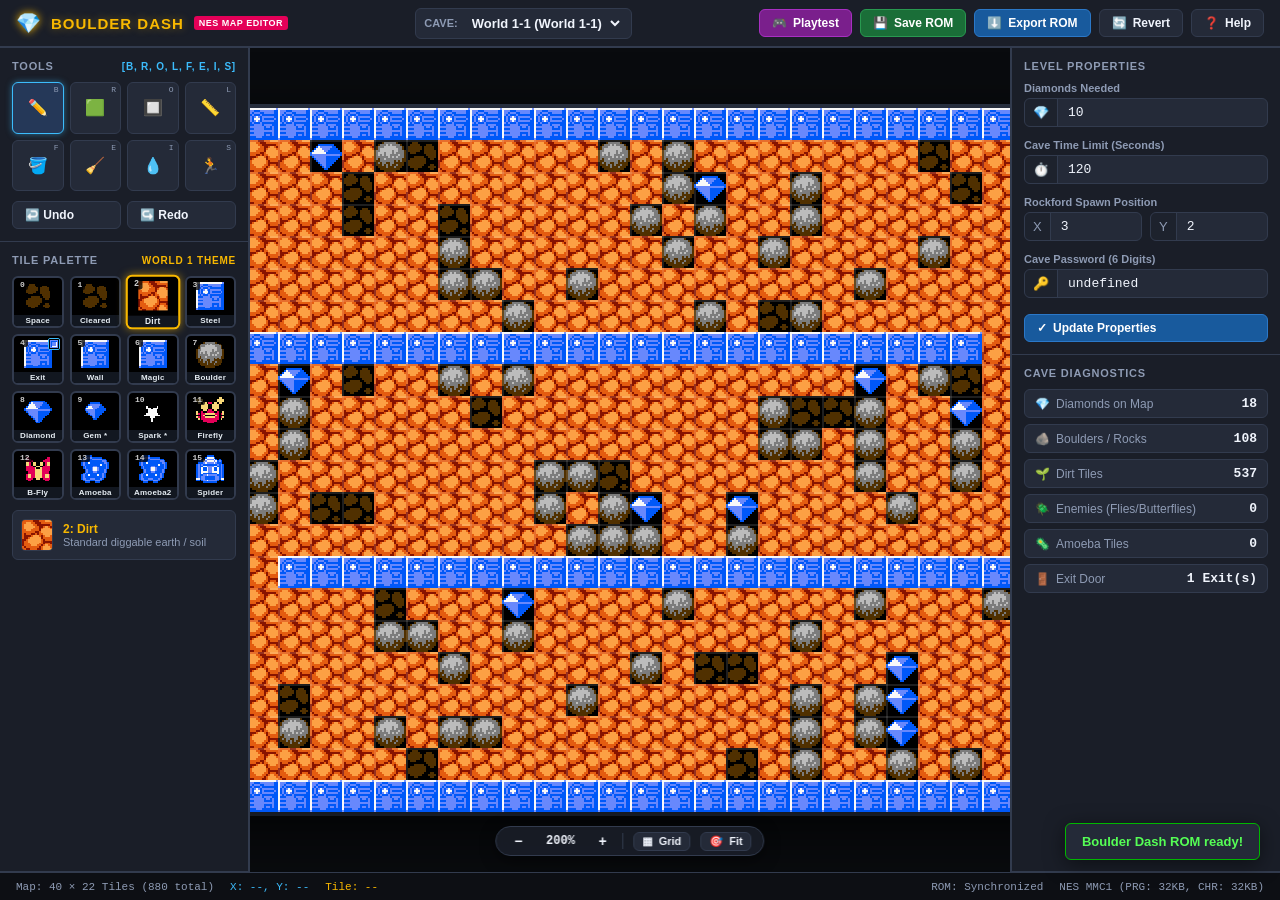
==== web/index.html @ a6bbfe9a "Initial Commit All code created with Google Antigravity Gemini Pro 3.1 and Gemini 4 Argon" ====
<!DOCTYPE html>
<html lang="en">
<head>
  <meta charset="UTF-8">
  <meta name="viewport" content="width=device-width, initial-scale=1.0">
  <title>Boulder Dash Map Editor - NES Edition</title>
  <link rel="stylesheet" href="style.css">
  <link rel="icon" href="data:image/svg+xml,<svg xmlns='http://www.w3.org/2000/svg' viewBox='0 0 100 100'><text y='.9em' font-size='90'>💎</text></svg>">
</head>
<body>

  <!-- Top Header -->
  <header>
    <div class="brand">
      <span class="logo-icon">💎</span>
      <h1>Boulder Dash</h1>
      <span class="nes-tag">NES MAP EDITOR</span>
    </div>

    <div class="header-center">
      <div class="level-selector-wrapper">
        <label for="levelSelect">Cave:</label>
        <select id="levelSelect">
          <!-- Populated dynamically via JS -->
        </select>
      </div>
    </div>

    <div class="header-actions">
      <button id="btnPlaytest" class="btn btn-play" title="Playtest cave physics directly in browser (Space)">
        <span>🎮</span> Playtest
      </button>
      <button id="btnSave" class="btn btn-success" title="Save changes to ROM file (Ctrl+S)">
        <span>💾</span> Save ROM
      </button>
      <button id="btnExport" class="btn btn-primary" title="Download patched NES ROM">
        <span>⬇️</span> Export ROM
      </button>
      <button id="btnRevert" class="btn" title="Revert current ROM to original backup">
        <span>🔄</span> Revert
      </button>
      <button id="btnHelp" class="btn" title="View keyboard shortcuts and instructions">
        <span>❓</span> Help
      </button>
    </div>
  </header>

  <!-- App Main Layout -->
  <div class="app-body">
    <!-- Left Sidebar: Tools & Tiles Palette -->
    <aside class="sidebar-left">
      <!-- Drawing Tools -->
      <div class="panel-section">
        <div class="panel-title">
          <span>Tools</span>
          <span style="font-size: 10px; color: var(--accent-cyan);">[B, R, O, L, F, E, I, S]</span>
        </div>
        <div class="tools-grid">
          <button class="tool-btn active" data-tool="pencil" title="Pencil (B)">
            <span class="icon">✏️</span>
            <span class="key">B</span>
          </button>
          <button class="tool-btn" data-tool="rect-fill" title="Rectangle Fill (R)">
            <span class="icon">🟩</span>
            <span class="key">R</span>
          </button>
          <button class="tool-btn" data-tool="rect-outline" title="Rectangle Outline (O)">
            <span class="icon">🔲</span>
            <span class="key">O</span>
          </button>
          <button class="tool-btn" data-tool="line" title="Line Tool (L)">
            <span class="icon">📏</span>
            <span class="key">L</span>
          </button>
          <button class="tool-btn" data-tool="bucket" title="Flood Fill (F)">
            <span class="icon">🪣</span>
            <span class="key">F</span>
          </button>
          <button class="tool-btn" data-tool="eraser" title="Eraser / Empty Space (E)">
            <span class="icon">🧹</span>
            <span class="key">E</span>
          </button>
          <button class="tool-btn" data-tool="picker" title="Eyedropper / Pick Tile (I)">
            <span class="icon">💧</span>
            <span class="key">I</span>
          </button>
          <button class="tool-btn" data-tool="spawn" title="Set Rockford Spawn Position (S)">
            <span class="icon">🏃</span>
            <span class="key">S</span>
          </button>
        </div>

        <div style="display: flex; gap: 6px; margin-top: 10px;">
          <button id="btnUndo" class="btn" style="flex: 1;" title="Undo (Ctrl+Z)">↩️ Undo</button>
          <button id="btnRedo" class="btn" style="flex: 1;" title="Redo (Ctrl+Y)">↪️ Redo</button>
        </div>
      </div>

      <!-- Tile Palette -->
      <div class="panel-section" style="flex: 1; display: flex; flex-direction: column;">
        <div class="panel-title">
          <span>Tile Palette</span>
          <span id="themeBadge" style="color: var(--accent-gold); font-size: 10px;">World 1</span>
        </div>
        
        <div class="palette-grid" id="paletteGrid">
          <!-- Populated dynamically via JS -->
        </div>

        <div class="active-tile-preview" id="activeTilePreview">
          <img id="activeTileImg" src="" alt="Active Tile">
          <div class="active-tile-info">
            <div class="tile-name" id="activeTileName">Dirt</div>
            <div class="tile-desc" id="activeTileDesc">Diggable soil (Tile 2)</div>
          </div>
        </div>
      </div>
    </aside>

    <!-- Center Canvas Viewport -->
    <main class="canvas-container" id="canvasContainer">
      <div class="canvas-wrapper" id="canvasWrapper">
        <canvas id="mapCanvas" width="640" height="352"></canvas>
        <canvas id="gridCanvas" width="640" height="352"></canvas>
        <canvas id="overlayCanvas" width="640" height="352"></canvas>
      </div>

      <!-- Floating Canvas Controls -->
      <div class="canvas-controls">
        <button id="btnZoomOut" class="zoom-btn" title="Zoom Out (-)">−</button>
        <span class="zoom-level" id="zoomDisplay">200%</span>
        <button id="btnZoomIn" class="zoom-btn" title="Zoom In (+)">+</button>
        <div style="width: 1px; height: 16px; background: var(--border-color);"></div>
        <button id="btnToggleGrid" class="btn" style="padding: 2px 8px; font-size: 11px;" title="Toggle Grid (G)">
          <span>▦</span> Grid
        </button>
        <button id="btnResetView" class="btn" style="padding: 2px 8px; font-size: 11px;" title="Reset Zoom & Pan">
          <span>🎯</span> Fit
        </button>
      </div>
    </main>

    <!-- Right Sidebar: Level Properties & Stats -->
    <aside class="sidebar-right">
      <!-- Level Properties -->
      <div class="panel-section">
        <div class="panel-title">Level Properties</div>
        
        <div class="prop-group">
          <label for="propDiamonds">Diamonds Needed</label>
          <div class="prop-input-wrap">
            <span class="prefix">💎</span>
            <input type="number" id="propDiamonds" min="0" max="99" value="10">
          </div>
        </div>

        <div class="prop-group">
          <label for="propTime">Cave Time Limit (Seconds)</label>
          <div class="prop-input-wrap">
            <span class="prefix">⏱️</span>
            <input type="number" id="propTime" min="0" max="255" value="120">
          </div>
        </div>

        <div class="prop-group">
          <label>Rockford Spawn Position</label>
          <div class="prop-row-dual">
            <div class="prop-input-wrap">
              <span class="prefix">X</span>
              <input type="number" id="propStartX" min="0" max="39" value="3">
            </div>
            <div class="prop-input-wrap">
              <span class="prefix">Y</span>
              <input type="number" id="propStartY" min="0" max="21" value="2">
            </div>
          </div>
        </div>

        <div class="prop-group">
          <label for="propPassword">Cave Password (6 Digits)</label>
          <div class="prop-input-wrap">
            <span class="prefix">🔑</span>
            <input type="text" id="propPassword" maxlength="6" pattern="[0-9]{6}" value="635870">
          </div>
        </div>

        <button id="btnApplyProps" class="btn btn-primary" style="width: 100%; margin-top: 4px;">
          <span>✓</span> Update Properties
        </button>
      </div>

      <!-- Live Cave Statistics & Diagnostics -->
      <div class="panel-section" style="flex: 1;">
        <div class="panel-title">Cave Diagnostics</div>
        <div class="stats-list">
          <div class="stat-item" id="statDiamondsWrap">
            <span class="stat-label"><span>💎</span> Diamonds on Map</span>
            <span class="stat-val" id="statDiamonds">0</span>
          </div>
          <div class="stat-item">
            <span class="stat-label"><span>🪨</span> Boulders / Rocks</span>
            <span class="stat-val" id="statRocks">0</span>
          </div>
          <div class="stat-item">
            <span class="stat-label"><span>🌱</span> Dirt Tiles</span>
            <span class="stat-val" id="statDirt">0</span>
          </div>
          <div class="stat-item">
            <span class="stat-label"><span>🪲</span> Enemies (Flies/Butterflies)</span>
            <span class="stat-val" id="statEnemies">0</span>
          </div>
          <div class="stat-item">
            <span class="stat-label"><span>🦠</span> Amoeba Tiles</span>
            <span class="stat-val" id="statAmoeba">0</span>
          </div>
          <div class="stat-item" id="statExitWrap">
            <span class="stat-label"><span>🚪</span> Exit Door</span>
            <span class="stat-val" id="statExit">Present</span>
          </div>
        </div>

        <div id="statAlert" style="margin-top: 12px; padding: 8px; border-radius: 6px; font-size: 11px; display: none;"></div>
      </div>
    </aside>
  </div>

  <!-- Bottom Status Bar -->
  <footer>
    <div class="status-left">
      <span>Map: 40 × 22 Tiles (880 total)</span>
      <span class="coord-display" id="statusCoord">X: --, Y: --</span>
      <span class="tile-under-cursor" id="statusTile">Tile: --</span>
    </div>
    <div class="status-right">
      <span id="saveStatus">ROM: Synchronized</span>
      <span>NES MMC1 (PRG: 32KB, CHR: 32KB)</span>
    </div>
  </footer>

  <!-- Playtest Simulator Modal -->
  <div class="modal-overlay" id="playtestModal">
    <div class="modal-content" style="width: 840px;">
      <div class="modal-header">
        <h2>🎮 Boulder Dash In-Browser Playtest Simulator</h2>
        <button class="modal-close" id="btnClosePlaytest">&times;</button>
      </div>
      <div class="modal-body">
        <div class="playtest-hud">
          <div class="hud-item">💎 NEED: <span class="hud-val" id="hudNeed">00</span></div>
          <div class="hud-item">💎 GOT: <span class="hud-val" id="hudGot">00</span></div>
          <div class="hud-item">⏱️ TIME: <span class="hud-val" id="hudTime">120</span></div>
          <div class="hud-item">🔑 PASSWORD: <span class="hud-val" id="hudPassword">635870</span></div>
        </div>

        <div class="playtest-viewport">
          <canvas id="simCanvas" width="640" height="352"></canvas>
        </div>

        <div style="display: flex; justify-content: space-between; align-items: center;">
          <div style="color: var(--text-muted); font-size: 12px;">
            Controls: <strong>Arrow Keys / WASD</strong> to move & dig dirt. Press <strong>R</strong> to restart simulator.
          </div>
          <div style="display: flex; gap: 8px;">
            <button id="btnRestartSim" class="btn">🔄 Restart</button>
            <button id="btnCopyPassword" class="btn">📋 Copy Password</button>
          </div>
        </div>
      </div>
    </div>
  </div>

  <!-- Help & Shortcuts Modal -->
  <div class="modal-overlay" id="helpModal">
    <div class="modal-content" style="width: 520px;">
      <div class="modal-header">
        <h2>Boulder Dash NES Map Editor - Quick Reference</h2>
        <button class="modal-close" id="btnCloseHelp">&times;</button>
      </div>
      <div class="modal-body" style="font-size: 12px; line-height: 1.6;">
        <h3 style="color: var(--accent-gold); margin-bottom: 8px;">Keyboard Shortcuts</h3>
        <table style="width: 100%; border-collapse: collapse; margin-bottom: 16px;">
          <tr style="border-bottom: 1px solid var(--border-color);"><td style="padding: 4px; font-weight: bold; color: var(--accent-cyan);">B</td><td>Pencil Tool</td></tr>
          <tr style="border-bottom: 1px solid var(--border-color);"><td style="padding: 4px; font-weight: bold; color: var(--accent-cyan);">R</td><td>Rectangle Fill Tool</td></tr>
          <tr style="border-bottom: 1px solid var(--border-color);"><td style="padding: 4px; font-weight: bold; color: var(--accent-cyan);">O</td><td>Rectangle Outline Tool</td></tr>
          <tr style="border-bottom: 1px solid var(--border-color);"><td style="padding: 4px; font-weight: bold; color: var(--accent-cyan);">L</td><td>Line Tool</td></tr>
          <tr style="border-bottom: 1px solid var(--border-color);"><td style="padding: 4px; font-weight: bold; color: var(--accent-cyan);">F</td><td>Flood Fill Bucket</td></tr>
          <tr style="border-bottom: 1px solid var(--border-color);"><td style="padding: 4px; font-weight: bold; color: var(--accent-cyan);">E</td><td>Eraser (Space)</td></tr>
          <tr style="border-bottom: 1px solid var(--border-color);"><td style="padding: 4px; font-weight: bold; color: var(--accent-cyan);">I / Alt+Click</td><td>Eyedropper / Pick Tile</td></tr>
          <tr style="border-bottom: 1px solid var(--border-color);"><td style="padding: 4px; font-weight: bold; color: var(--accent-cyan);">S</td><td>Set Rockford Spawn Point</td></tr>
          <tr style="border-bottom: 1px solid var(--border-color);"><td style="padding: 4px; font-weight: bold; color: var(--accent-cyan);">G</td><td>Toggle Grid Overlay</td></tr>
          <tr style="border-bottom: 1px solid var(--border-color);"><td style="padding: 4px; font-weight: bold; color: var(--accent-cyan);">Space</td><td>Launch Playtest Simulator</td></tr>
          <tr style="border-bottom: 1px solid var(--border-color);"><td style="padding: 4px; font-weight: bold; color: var(--accent-cyan);">Ctrl + Z / Y</td><td>Undo / Redo</td></tr>
          <tr style="border-bottom: 1px solid var(--border-color);"><td style="padding: 4px; font-weight: bold; color: var(--accent-cyan);">Ctrl + S</td><td>Save ROM File</td></tr>
          <tr><td style="padding: 4px; font-weight: bold; color: var(--accent-cyan);">0 - 9</td><td>Select Tile 0 to 9</td></tr>
        </table>

        <h3 style="color: var(--accent-gold); margin-bottom: 8px;">Tile Rules</h3>
        <ul style="padding-left: 20px; color: var(--text-muted);">
          <li><strong>Rockford (Player):</strong> Placed at starting coordinates (X, Y). Rockford must spawn in an empty tile.</li>
          <li><strong>Steel Wall (Tile 3):</strong> Indestructible boundary. Surround cave perimeter with steel walls.</li>
          <li><strong>Exit Door (Tile 4):</strong> Looks like a standard wall until the diamond quota is reached, then transforms into a Portal.</li>
          <li><strong>Brick Wall (Tile 5):</strong> Standard destructible wall; boulders and diamonds roll off its edges.</li>
          <li><strong>Magic Wall (Tile 6):</strong> Looks like a wall until struck by a falling boulder, then converts boulders into diamonds.</li>
          <li><strong>Firefly (Tile 11) & Butterfly (Tile 12):</strong> Patrol along empty spaces. Crushing a Firefly causes a 3×3 explosion; crushing a Butterfly yields 9 diamonds!</li>
          <li><strong>Amoeba (Tile 13):</strong> Expands slowly; turns into diamonds if trapped, or petrifies into Tile 15 if overgrown.</li>
        </ul>
      </div>
    </div>
  </div>

  <input type="file" id="fileInput" accept=".nes" style="display: none;">

  <!-- Toast Notification -->
  <div class="toast" id="toast">Changes saved successfully!</div>

  <script src="rom_data.js"></script>
  <script src="editor.js"></script>
</body>
</html>
---- web/style.css ----
:root {
  --bg-primary: #12141a;
  --bg-secondary: #1a1e28;
  --bg-tertiary: #242a38;
  --bg-canvas: #000000;
  --border-color: #323b4e;
  --border-highlight: #4a5772;
  --accent-gold: #f8b800;
  --accent-cyan: #3cbcfc;
  --accent-green: #00b800;
  --accent-red: #e40058;
  --text-main: #f0f4fc;
  --text-muted: #8e9bb4;
  --font-family: -apple-system, BlinkMacSystemFont, "Segoe UI", Roboto, Helvetica, Arial, sans-serif;
  --font-mono: "SF Mono", Monaco, Consolas, "Liberation Mono", monospace;
  --font-pixel: "Courier New", monospace;
}

* {
  box-sizing: border-box;
  margin: 0;
  padding: 0;
  user-select: none;
}

body {
  background-color: var(--bg-primary);
  color: var(--text-main);
  font-family: var(--font-family);
  font-size: 13px;
  overflow: hidden;
  height: 100vh;
  display: flex;
  flex-direction: column;
}

/* Header */
header {
  height: 48px;
  background-color: var(--bg-secondary);
  border-bottom: 2px solid var(--border-color);
  display: flex;
  align-items: center;
  justify-content: space-between;
  padding: 0 16px;
  gap: 16px;
  z-index: 10;
}

.brand {
  display: flex;
  align-items: center;
  gap: 10px;
}

.brand .logo-icon {
  font-size: 20px;
  filter: drop-shadow(0 0 4px var(--accent-gold));
}

.brand h1 {
  font-size: 15px;
  font-weight: 800;
  letter-spacing: 1px;
  text-transform: uppercase;
  color: var(--accent-gold);
  text-shadow: 0 0 8px rgba(248, 184, 0, 0.4);
}

.brand .nes-tag {
  background: var(--accent-red);
  color: white;
  font-size: 9px;
  font-weight: 900;
  padding: 2px 5px;
  border-radius: 3px;
  letter-spacing: 0.5px;
}

.header-center {
  display: flex;
  align-items: center;
  gap: 12px;
}

.level-selector-wrapper {
  display: flex;
  align-items: center;
  gap: 6px;
  background: var(--bg-tertiary);
  padding: 4px 8px;
  border-radius: 6px;
  border: 1px solid var(--border-color);
}

.level-selector-wrapper label {
  color: var(--text-muted);
  font-weight: 600;
  font-size: 11px;
  text-transform: uppercase;
}

select#levelSelect {
  background: transparent;
  color: var(--text-main);
  border: none;
  font-size: 13px;
  font-weight: bold;
  padding: 2px 4px;
  cursor: pointer;
  outline: none;
}

select#levelSelect option {
  background: var(--bg-secondary);
  color: var(--text-main);
}

.header-actions {
  display: flex;
  align-items: center;
  gap: 8px;
}

/* Buttons */
.btn {
  display: inline-flex;
  align-items: center;
  gap: 6px;
  padding: 6px 12px;
  border-radius: 6px;
  font-size: 12px;
  font-weight: 600;
  border: 1px solid var(--border-color);
  background: var(--bg-tertiary);
  color: var(--text-main);
  cursor: pointer;
  transition: all 0.15s ease;
}

.btn:hover {
  background: var(--border-color);
  border-color: var(--border-highlight);
}

.btn:active {
  transform: translateY(1px);
}

.btn-primary {
  background: #185a9d;
  border-color: #2b78c8;
  color: white;
}

.btn-primary:hover {
  background: #206dc0;
}

.btn-success {
  background: #1a6e38;
  border-color: #289950;
  color: white;
}

.btn-success:hover {
  background: #228a47;
}

.btn-play {
  background: #7a1f8c;
  border-color: #a82fc2;
  color: white;
  animation: pulse-glow 2s infinite;
}

.btn-play:hover {
  background: #9127a6;
}

@keyframes pulse-glow {
  0% { box-shadow: 0 0 0 rgba(168, 47, 194, 0.4); }
  50% { box-shadow: 0 0 10px rgba(168, 47, 194, 0.8); }
  100% { box-shadow: 0 0 0 rgba(168, 47, 194, 0.4); }
}

/* App Main Body */
.app-body {
  display: flex;
  flex: 1;
  overflow: hidden;
}

/* Left Sidebar (Tools & Palette) */
.sidebar-left {
  width: 250px;
  background: var(--bg-secondary);
  border-right: 2px solid var(--border-color);
  display: flex;
  flex-direction: column;
  overflow-y: auto;
}

.panel-section {
  padding: 12px;
  border-bottom: 1px solid var(--border-color);
}

.panel-title {
  font-size: 11px;
  font-weight: 700;
  text-transform: uppercase;
  letter-spacing: 0.8px;
  color: var(--text-muted);
  margin-bottom: 10px;
  display: flex;
  justify-content: space-between;
  align-items: center;
}

/* Tool Grid */
.tools-grid {
  display: grid;
  grid-template-columns: repeat(4, 1fr);
  gap: 6px;
}

.tool-btn {
  aspect-ratio: 1;
  background: var(--bg-tertiary);
  border: 1px solid var(--border-color);
  border-radius: 6px;
  display: flex;
  flex-direction: column;
  align-items: center;
  justify-content: center;
  color: var(--text-main);
  cursor: pointer;
  transition: all 0.15s ease;
  position: relative;
}

.tool-btn:hover {
  background: var(--border-color);
  border-color: var(--border-highlight);
}

.tool-btn.active {
  background: #253858;
  border-color: var(--accent-cyan);
  box-shadow: 0 0 6px rgba(60, 188, 252, 0.5);
}

.tool-btn .icon {
  font-size: 16px;
}

.tool-btn .key {
  position: absolute;
  top: 2px;
  right: 4px;
  font-size: 8px;
  color: var(--text-muted);
  font-family: var(--font-mono);
}

/* Palette Grid */
.palette-grid {
  display: grid;
  grid-template-columns: repeat(4, 1fr);
  gap: 6px;
}

.tile-choice {
  aspect-ratio: 1;
  background: #000;
  border: 2px solid var(--border-color);
  border-radius: 6px;
  display: flex;
  flex-direction: column;
  align-items: center;
  justify-content: center;
  cursor: pointer;
  position: relative;
  transition: all 0.15s ease;
  padding-bottom: 11px;
  overflow: hidden;
}

.tile-choice img {
  width: 28px;
  height: 28px;
  image-rendering: pixelated;
}

.tile-choice:hover {
  border-color: var(--border-highlight);
  transform: scale(1.05);
}

.tile-choice.active {
  border-color: var(--accent-gold);
  box-shadow: 0 0 8px rgba(248, 184, 0, 0.6);
  transform: scale(1.05);
}

.tile-choice .tile-id-badge {
  position: absolute;
  top: 2px;
  left: 3px;
  font-size: 8px;
  font-weight: bold;
  color: #ccc;
  background: rgba(0, 0, 0, 0.75);
  padding: 0 3px;
  border-radius: 2px;
  font-family: var(--font-mono);
  line-height: 1.2;
}

.tile-choice .tile-short-label {
  position: absolute;
  bottom: 0;
  left: 0;
  right: 0;
  font-size: 8px;
  font-weight: 700;
  text-align: center;
  color: #e6edf3;
  background: rgba(20, 26, 36, 0.9);
  padding: 1px 2px;
  white-space: nowrap;
  overflow: hidden;
  text-overflow: ellipsis;
  letter-spacing: 0.2px;
}

.tile-choice .tile-portal-pip {
  position: absolute;
  top: 2px;
  right: 2px;
  width: 12px;
  height: 12px;
  border: 1px solid var(--accent-cyan);
  border-radius: 2px;
  image-rendering: pixelated;
  background: #000;
}

.active-tile-preview {
  margin-top: 10px;
  background: var(--bg-tertiary);
  padding: 8px;
  border-radius: 6px;
  border: 1px solid var(--border-color);
  display: flex;
  align-items: center;
  gap: 10px;
}

.active-tile-preview img {
  width: 32px;
  height: 32px;
  image-rendering: pixelated;
  background: black;
  border: 1px solid var(--border-color);
  border-radius: 4px;
}

.active-tile-info .tile-name {
  font-weight: 700;
  font-size: 12px;
  color: var(--accent-gold);
}

.active-tile-info .tile-desc {
  font-size: 11px;
  color: var(--text-muted);
}

/* Center Canvas Container */
.canvas-container {
  flex: 1;
  background: #090b0e;
  position: relative;
  overflow: auto;
  display: flex;
  align-items: center;
  justify-content: center;
  padding: 30px;
}

.canvas-wrapper {
  position: relative;
  box-shadow: 0 8px 30px rgba(0, 0, 0, 0.8), 0 0 0 2px var(--border-color);
  border-radius: 4px;
  background: #000;
  line-height: 0;
}

canvas#mapCanvas {
  display: block;
  image-rendering: pixelated;
  cursor: crosshair;
}

canvas#gridCanvas {
  position: absolute;
  top: 0;
  left: 0;
  pointer-events: none;
  image-rendering: pixelated;
}

canvas#overlayCanvas {
  position: absolute;
  top: 0;
  left: 0;
  pointer-events: none;
  image-rendering: pixelated;
}

/* Floating Canvas Controls */
.canvas-controls {
  position: absolute;
  bottom: 16px;
  left: 50%;
  transform: translateX(-50%);
  background: rgba(26, 30, 40, 0.9);
  backdrop-filter: blur(8px);
  border: 1px solid var(--border-color);
  border-radius: 30px;
  padding: 4px 12px;
  display: flex;
  align-items: center;
  gap: 10px;
  box-shadow: 0 4px 15px rgba(0, 0, 0, 0.5);
  z-index: 5;
}

.zoom-btn {
  background: transparent;
  border: none;
  color: var(--text-main);
  font-size: 14px;
  font-weight: bold;
  cursor: pointer;
  padding: 2px 6px;
  border-radius: 4px;
}

.zoom-btn:hover {
  background: var(--bg-tertiary);
}

.zoom-level {
  font-family: var(--font-mono);
  font-size: 12px;
  font-weight: 600;
  min-width: 44px;
  text-align: center;
}

/* Right Sidebar (Level Properties) */
.sidebar-right {
  width: 270px;
  background: var(--bg-secondary);
  border-left: 2px solid var(--border-color);
  display: flex;
  flex-direction: column;
  overflow-y: auto;
}

.prop-group {
  margin-bottom: 12px;
}

.prop-group label {
  display: flex;
  justify-content: space-between;
  font-size: 11px;
  font-weight: 600;
  color: var(--text-muted);
  margin-bottom: 4px;
}

.prop-input-wrap {
  display: flex;
  align-items: center;
  background: var(--bg-tertiary);
  border: 1px solid var(--border-color);
  border-radius: 6px;
  overflow: hidden;
}

.prop-input-wrap .prefix {
  padding: 6px 8px;
  color: var(--text-muted);
  font-size: 13px;
  background: rgba(0, 0, 0, 0.2);
  border-right: 1px solid var(--border-color);
}

.prop-input-wrap input {
  flex: 1;
  background: transparent;
  border: none;
  color: var(--text-main);
  padding: 6px 10px;
  font-size: 13px;
  font-family: var(--font-mono);
  outline: none;
}

.prop-row-dual {
  display: grid;
  grid-template-columns: 1fr 1fr;
  gap: 8px;
}

/* Stats Badges */
.stats-list {
  display: flex;
  flex-direction: column;
  gap: 6px;
}

.stat-item {
  display: flex;
  justify-content: space-between;
  align-items: center;
  background: var(--bg-tertiary);
  padding: 6px 10px;
  border-radius: 6px;
  border: 1px solid var(--border-color);
}

.stat-item .stat-label {
  display: flex;
  align-items: center;
  gap: 6px;
  color: var(--text-muted);
  font-size: 12px;
}

.stat-item .stat-val {
  font-family: var(--font-mono);
  font-weight: bold;
}

.stat-warning {
  color: #ffaa00 !important;
  border-color: #ffaa00 !important;
}

.stat-danger {
  color: var(--accent-red) !important;
  border-color: var(--accent-red) !important;
}

/* Footer Status Bar */
footer {
  height: 28px;
  background: #0d0f14;
  border-top: 1px solid var(--border-color);
  display: flex;
  align-items: center;
  justify-content: space-between;
  padding: 0 16px;
  font-size: 11px;
  color: var(--text-muted);
  font-family: var(--font-mono);
}

.status-left, .status-right {
  display: flex;
  align-items: center;
  gap: 16px;
}

.coord-display {
  color: var(--accent-cyan);
}

.tile-under-cursor {
  color: var(--accent-gold);
}

/* Modal Overlay for Playtest & Shortcuts */
.modal-overlay {
  position: fixed;
  top: 0;
  left: 0;
  right: 0;
  bottom: 0;
  background: rgba(0, 0, 0, 0.75);
  backdrop-filter: blur(4px);
  display: flex;
  align-items: center;
  justify-content: center;
  z-index: 100;
  opacity: 0;
  pointer-events: none;
  transition: opacity 0.2s ease;
}

.modal-overlay.open {
  opacity: 1;
  pointer-events: auto;
}

.modal-content {
  background: var(--bg-secondary);
  border: 2px solid var(--border-highlight);
  border-radius: 10px;
  width: 700px;
  max-width: 90vw;
  max-height: 85vh;
  display: flex;
  flex-direction: column;
  box-shadow: 0 10px 40px rgba(0, 0, 0, 0.8);
  overflow: hidden;
}

.modal-header {
  padding: 12px 16px;
  border-bottom: 1px solid var(--border-color);
  display: flex;
  justify-content: space-between;
  align-items: center;
  background: var(--bg-tertiary);
}

.modal-header h2 {
  font-size: 14px;
  color: var(--accent-gold);
}

.modal-close {
  background: transparent;
  border: none;
  color: var(--text-muted);
  font-size: 18px;
  cursor: pointer;
}

.modal-body {
  padding: 20px;
  overflow-y: auto;
}

/* Playtest Simulation UI */
.playtest-viewport {
  position: relative;
  background: #000;
  border: 2px solid #555;
  border-radius: 6px;
  margin: 0 auto 16px auto;
  line-height: 0;
  display: flex;
  justify-content: center;
}

canvas#simCanvas {
  image-rendering: pixelated;
}

.playtest-hud {
  display: flex;
  justify-content: space-around;
  padding: 8px 16px;
  background: #111;
  color: #fff;
  font-family: var(--font-pixel);
  font-size: 15px;
  border-radius: 6px;
  margin-bottom: 12px;
  border: 1px solid #333;
}

.hud-item {
  display: flex;
  align-items: center;
  gap: 8px;
}

.hud-val {
  color: var(--accent-gold);
  font-weight: bold;
}

/* Toast Notifications */
.toast {
  position: fixed;
  bottom: 40px;
  right: 20px;
  background: var(--bg-tertiary);
  border: 1px solid var(--border-highlight);
  color: var(--text-main);
  padding: 10px 16px;
  border-radius: 6px;
  box-shadow: 0 4px 20px rgba(0, 0, 0, 0.5);
  font-weight: 600;
  z-index: 200;
  transform: translateY(30px);
  opacity: 0;
  transition: all 0.25s ease;
  pointer-events: none;
}

.toast.show {
  transform: translateY(0);
  opacity: 1;
}

.toast.success {
  border-color: var(--accent-green);
  color: #55ff55;
}

.toast.error {
  border-color: var(--accent-red);
  color: #ff5555;
}
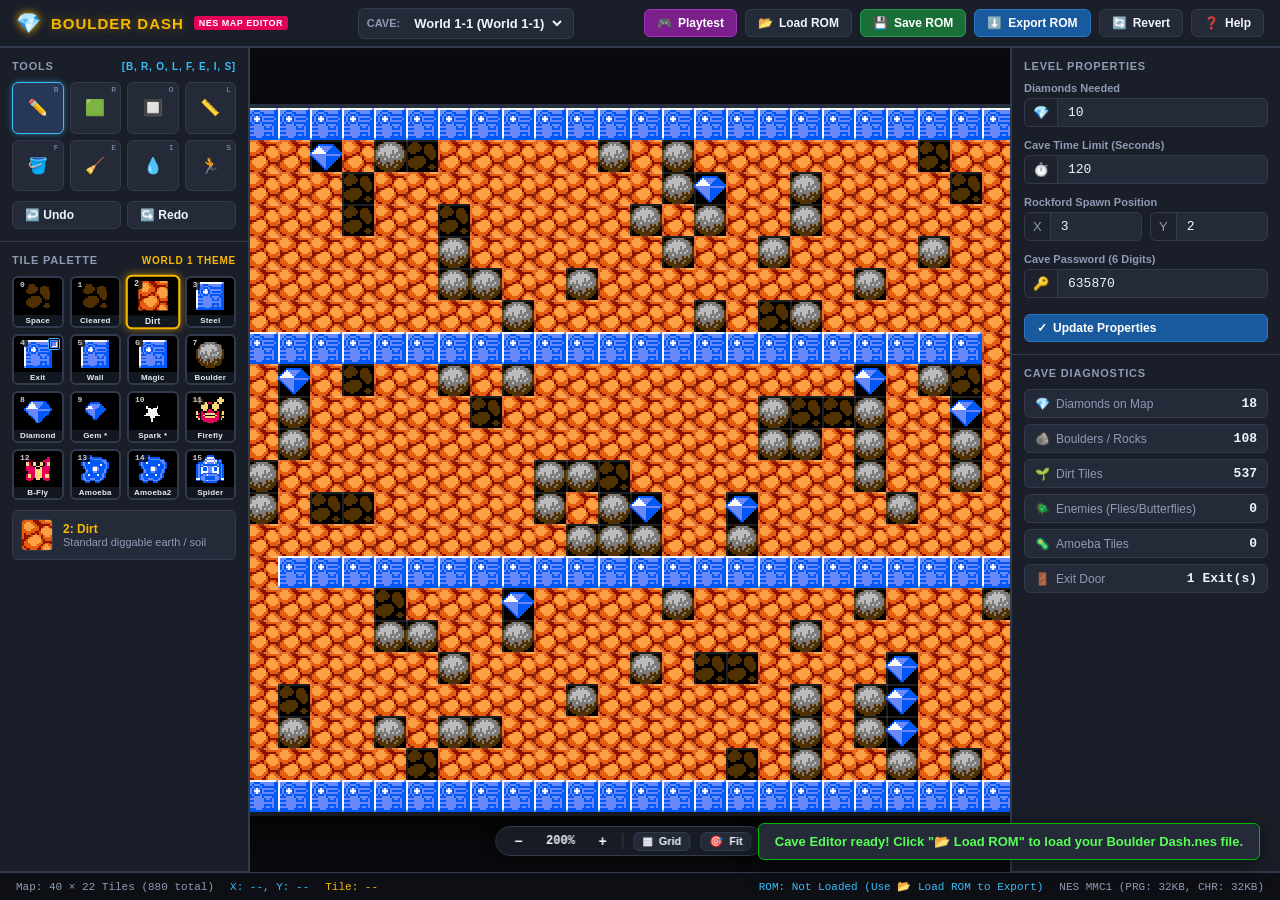
==== commit 548b50f0: "Project Directory Cleanup removed temp files and made project directory more user friendly" ====
--- a/web/index.html
+++ b/web/index.html
@@ -30,7 +30,10 @@
       <button id="btnPlaytest" class="btn btn-play" title="Playtest cave physics directly in browser (Space)">
         <span>🎮</span> Playtest
       </button>
-      <button id="btnSave" class="btn btn-success" title="Save changes to ROM file (Ctrl+S)">
+      <button id="btnLoadRom" class="btn" title="Load your own Boulder Dash .nes ROM file">
+        <span>📂</span> Load ROM
+      </button>
+      <button id="btnSave" class="btn btn-success" title="Save changes to ROM (Ctrl+S)">
         <span>💾</span> Save ROM
       </button>
       <button id="btnExport" class="btn btn-primary" title="Download patched NES ROM">
